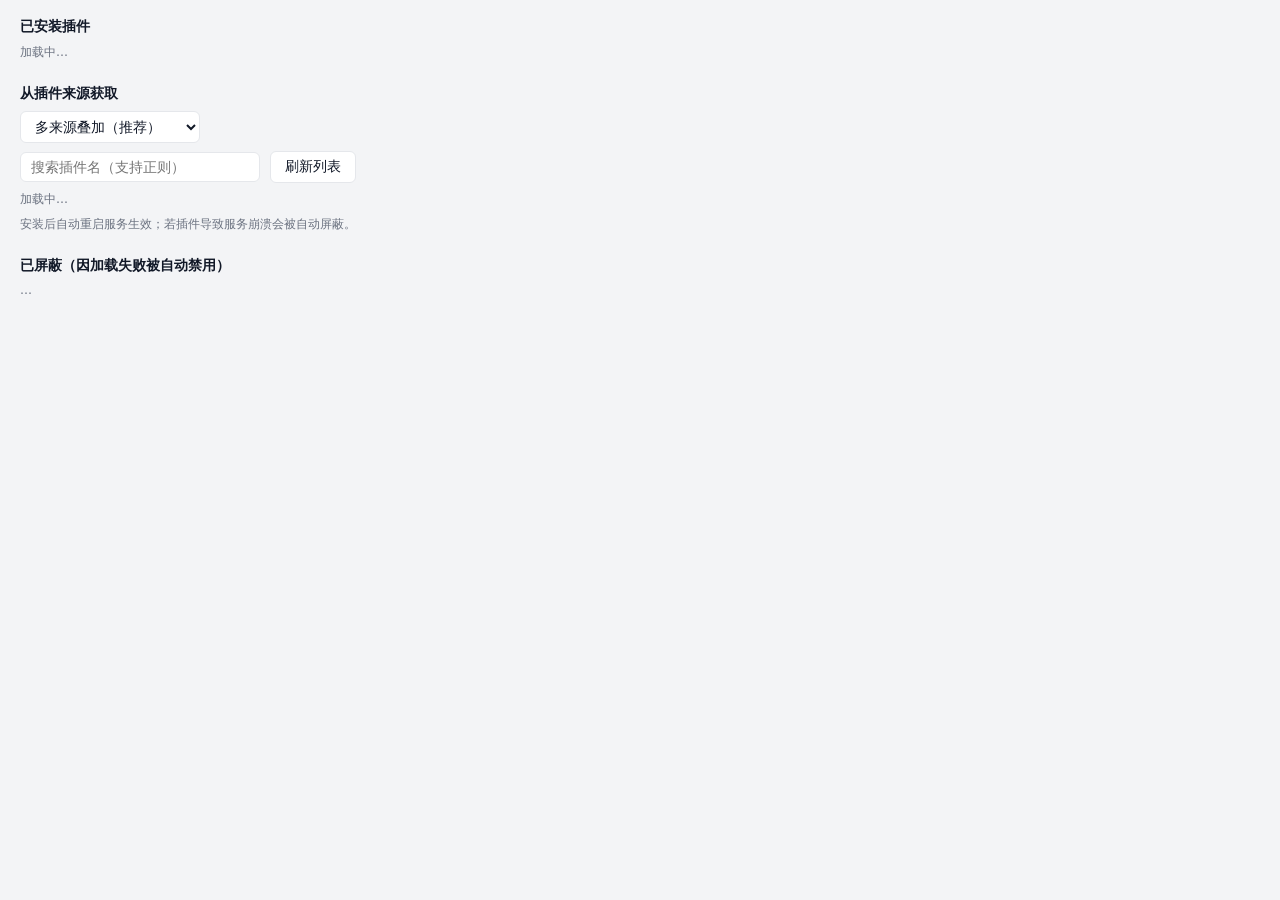
==== ui/plugins.html @ 952570c7 "v1.0.0：整个项目从 C#/WinUI 3 重写为 Rust + Tauri 2 - Rust 后端：进程管理/定位/暂存安装升级/多源测速/插件市场/崩溃自愈，与 0.7.2 功能对齐 - 前端" ====
<!DOCTYPE html>
<html lang="zh-CN">
<head>
  <meta charset="UTF-8" />
  <meta name="viewport" content="width=device-width, initial-scale=1.0" />
  <title>插件管理 — DeepSeek Harness</title>
  <link rel="stylesheet" href="style.css" />
</head>
<body>
  <div class="page">
    <!-- 已安装 -->
    <div class="section">
      <h2>已安装插件</h2>
      <div class="status-line" id="installedStatus">加载中…</div>
      <div id="installedList"></div>
    </div>

    <!-- 来源与搜索 -->
    <div class="section">
      <h2>从插件来源获取</h2>
      <div class="row" style="margin-bottom:8px">
        <select id="modeSelect" style="width:180px">
          <option value="multi">多来源叠加（推荐）</option>
          <option value="single">单来源</option>
        </select>
        <select id="singleSource" style="width:170px; display:none"></select>
        <div class="row" id="multiSources"></div>
      </div>
      <div class="row">
        <input type="text" id="searchBox" placeholder="搜索插件名（支持正则）" style="width:240px" />
        <button id="btnRefresh">刷新列表</button>
      </div>
      <div class="status-line" id="remoteStatus" style="margin-top:8px">加载中…</div>
      <div class="hint">安装后自动重启服务生效；若插件导致服务崩溃会被自动屏蔽。</div>
      <div id="remoteList"></div>
    </div>

    <!-- 已屏蔽 -->
    <div class="section">
      <h2>已屏蔽（因加载失败被自动禁用）</h2>
      <div class="status-line" id="disabledStatus">…</div>
      <div id="disabledList"></div>
    </div>
  </div>

  <script src="app.js"></script>
  <script>
    const BUILTIN = new Set();
    let settings = null;
    let currentPlugins = [];
    let listHeader = '';
    let loading = false;

    function statusLine(id, text) { el(id).textContent = text; }

    // ── 已安装 / 已屏蔽 ─────────────────────────────
    async function renderInstalled() {
      const installed = await call('plugins_installed');
      if (!installed.length) { statusLine('installedStatus', '无'); el('installedList').innerHTML = ''; return; }
      statusLine('installedStatus', `${installed.length} 个（含内置模板 bundle）`);
      const list = el('installedList');
      list.innerHTML = '';
      for (const pkg of installed) {
        const isBuiltin = BUILTIN.has(pkg);
        const card = document.createElement('div');
        card.className = 'card';
        const left = document.createElement('div');
        left.className = 'grow';
        left.innerHTML = `<div class="name">${esc(pkg)}</div>`;
        const btns = document.createElement('div');
        btns.className = 'btns';
        if (isBuiltin) {
          const badge = document.createElement('span');
          badge.className = 'badge builtin';
          badge.textContent = '内置';
          btns.appendChild(badge);
        }
        const btn = document.createElement('button');
        btn.className = 'small';
        btn.textContent = '卸载';
        btn.disabled = isBuiltin;
        btn.addEventListener('click', () => pluginAction(btn, 'plugin_remove', { package_name: pkg }, '卸载中…', '已卸载 ✓', `卸载 ${pkg} 失败`, () => renderInstalled()));
        btns.appendChild(btn);
        card.appendChild(left);
        card.appendChild(btns);
        list.appendChild(card);
      }
    }

    function renderDisabled() {
      const disabled = (settings?.DisabledPlugins || []).filter(Boolean);
      if (!disabled.length) { statusLine('disabledStatus', '无'); el('disabledList').innerHTML = ''; return; }
      statusLine('disabledStatus', `${disabled.length} 个插件被屏蔽`);
      const list = el('disabledList');
      list.innerHTML = '';
      for (const pkg of disabled) {
        const card = document.createElement('div');
        card.className = 'card';
        const left = document.createElement('div');
        left.className = 'grow';
        left.innerHTML = `<div class="name">${esc(pkg)}</div>`;
        const btns = document.createElement('div');
        btns.className = 'btns';
        const btn = document.createElement('button');
        btn.className = 'small';
        btn.textContent = '恢复';
        btn.addEventListener('click', () => pluginAction(btn, 'plugin_restore', { package_name: pkg }, '恢复中…', '已恢复 ✓', `恢复 ${pkg} 失败`, async () => { settings = await call('get_settings'); renderDisabled(); }));
        btns.appendChild(btn);
        card.appendChild(left);
        card.appendChild(btns);
        list.appendChild(card);
      }
    }

    // ── 来源控件 ───────────────────────────────────
    async function buildSourceControls(sources) {
      const single = el('singleSource');
      const multi = el('multiSources');
      single.innerHTML = '';
      multi.innerHTML = '';
      for (const s of sources) {
        const opt = document.createElement('option');
        opt.value = s.id; opt.textContent = s.name;
        single.appendChild(opt);

        const t = document.createElement('span');
        t.className = 'toggle' + (settings.EnabledPluginSources.includes(s.id) ? ' on' : '');
        t.innerHTML = `<span class="dot"></span>${esc(s.name)}`;
        t.addEventListener('click', async () => {
          const id = s.id;
          const on = !settings.EnabledPluginSources.includes(id);
          if (on) settings.EnabledPluginSources.push(id);
          else settings.EnabledPluginSources = settings.EnabledPluginSources.filter((x) => x !== id);
          t.classList.toggle('on', on);
          await call('save_settings_quiet', { settings });
          loadRemote();
        });
        multi.appendChild(t);
      }
      single.value = settings.SelectedPluginSource;
      single.addEventListener('change', async () => {
        settings.SelectedPluginSource = single.value;
        await call('save_settings_quiet', { settings });
        loadRemote();
      });
      el('modeSelect').value = settings.PluginSourceMode === 'single' ? 'single' : 'multi';
      el('modeSelect').addEventListener('change', async () => {
        settings.PluginSourceMode = el('modeSelect').value;
        await call('save_settings_quiet', { settings });
        updateSourceVisibility();
        loadRemote();
      });
      updateSourceVisibility();
    }

    function updateSourceVisibility() {
      const isMulti = settings.PluginSourceMode !== 'single';
      el('singleSource').style.display = isMulti ? 'none' : '';
      el('multiSources').style.display = isMulti ? '' : 'none';
    }

    // ── 远程列表 ───────────────────────────────────
    async function loadRemote() {
      if (loading) return;
      loading = true;
      el('btnRefresh').disabled = true;
      statusLine('remoteStatus', '正在获取插件…');
      try {
        const resp = await call('plugins_fetch');
        currentPlugins = resp.plugins;
        if (resp.from_cache) {
          listHeader = `所有插件源均获取失败，已显示本地缓存（保存于 ${resp.cache_saved_at}）。`;
        } else {
          const failedNote = resp.failed_sources.length ? `（获取失败：${resp.failed_sources.join('、')}）` : '';
          listHeader = `共 ${resp.plugins.length} 个插件，来自：${resp.source_names.join('、')}${failedNote}`;
        }
      } catch (e) {
        listHeader = `获取插件出错：${e}`;
      }
      loading = false;
      el('btnRefresh').disabled = false;
      applySearchFilter();
    }

    function applySearchFilter() {
      const pattern = el('searchBox').value.trim();
      let list = currentPlugins;
      let invalid = false;
      if (pattern) {
        try {
          const re = new RegExp(pattern, 'i');
          list = list.filter((p) => re.test(p.packageName));
        } catch {
          invalid = true;
        }
      }
      const container = el('remoteList');
      container.innerHTML = '';
      for (const p of list) container.appendChild(remoteRow(p));
      statusLine(
        'remoteStatus',
        listHeader + (invalid ? ' · 正则无效，已显示全部' : pattern ? ` · 搜索命中 ${list.length} 个` : '')
      );
    }

    function remoteRow(p) {
      const card = document.createElement('div');
      card.className = 'card';
      const left = document.createElement('div');
      left.className = 'grow';
      const metaParts = [];
      if (p.Sources?.length) metaParts.push(`来源：${p.Sources.join('、')}`);
      if (p.RepoFullName) metaParts.push(p.RepoFullName);
      if (p.Stars > 0) metaParts.push(`⭐${p.Stars}`);
      if (p.Score > 0) metaParts.push(`实用分 ${p.Score}`);
      if (p.NeedsConfig) metaParts.push('需配置');
      left.innerHTML =
        `<div class="name">${esc(p.PackageName)}</div>` +
        `<div class="meta">${esc(metaParts.join(' · '))}</div>` +
        `<div class="desc">${esc(p.Description || '（无描述）')}</div>`;

      const btns = document.createElement('div');
      btns.className = 'btns';
      if (p.RepoUrl) {
        const gh = document.createElement('button');
        gh.className = 'small';
        gh.textContent = 'GitHub';
        gh.addEventListener('click', () => call('open_external', { url: p.RepoUrl }));
        btns.appendChild(gh);
      }
      const install = document.createElement('button');
      install.className = 'small primary';
      install.textContent = '安装';
      install.addEventListener('click', () =>
        pluginAction(install, 'plugin_install', { install_spec: p.InstallSpec, package_name: p.PackageName },
          '安装中…', '已安装 ✓', `安装 ${p.PackageName} 失败`,
          async () => { settings = await call('get_settings'); renderDisabled(); renderInstalled(); })
      );
      btns.appendChild(install);

      card.appendChild(left);
      card.appendChild(btns);
      return card;
    }

    // ── 通用动作 ───────────────────────────────────
    async function pluginAction(btn, cmd, args, busyText, doneText, failTitle, after) {
      const orig = btn.textContent;
      btn.disabled = true;
      btn.textContent = busyText;
      try {
        const result = await call(cmd, args);
        if (result.success) {
          btn.textContent = doneText;
          await after();
          setTimeout(() => { btn.textContent = orig; btn.disabled = false; }, 1500);
        } else {
          statusLine('remoteStatus', `${failTitle}：${firstLine(result.output) || '（无输出）'}`);
          logTail(result.output);
          btn.textContent = orig;
          btn.disabled = false;
        }
      } catch (e) {
        statusLine('remoteStatus', `出错：${e}`);
        btn.textContent = orig;
        btn.disabled = false;
      }
    }

    function firstLine(text) {
      return (text || '').split('\n').find((l) => l.trim()) || '';
    }
    function logTail(text) {
      console.log('--- dsh plugin 输出 ---\n' + text);
    }

    function esc(s) {
      return String(s ?? '').replace(/[&<>"']/g, (c) => ({
        '&': '&amp;', '<': '&lt;', '>': '&gt;', '"': '&quot;', "'": '&#39;',
      }[c]));
    }

    async function init() {
      BUILTIN.add(...(await call('builtin_bundles')));
      settings = await call('get_settings');
      await buildSourceControls(await call('plugin_sources'));
      await renderInstalled();
      renderDisabled();
      await loadRemote();

      el('btnRefresh').addEventListener('click', loadRemote);
      el('searchBox').addEventListener('input', applySearchFilter);
      // 插件可能因崩溃自愈等被改动：窗口聚焦时刷新列表
      window.addEventListener('focus', async () => {
        settings = await call('get_settings');
        renderDisabled();
        renderInstalled();
      });
    }

    document.addEventListener('DOMContentLoaded', init);
  </script>
</body>
</html>
---- ui/style.css ----
/* DeepSeek Harness 桌面客户端（Rust/Tauri 版）共享样式 */

:root {
  --bg: #f3f4f6;
  --card: #ffffff;
  --text: #111827;
  --text-dim: #6b7280;
  --accent: #3b82f6;
  --accent-hover: #2563eb;
  --border: #e5e7eb;
  --danger: #dc2626;
  --ok: #059669;
  --log-bg: #0b0e14;
  --log-border: #2a313a;
  --log-header: #11161d;
  --log-text: #e6edf3;
  --log-dim: #8b949e;
}

* { box-sizing: border-box; margin: 0; padding: 0; }

html, body { height: 100%; }

body {
  font-family: "Segoe UI", "Microsoft YaHei UI", "PingFang SC", system-ui, sans-serif;
  background: var(--bg);
  color: var(--text);
  font-size: 14px;
  display: flex;
  flex-direction: column;
  overflow: hidden;
}

button {
  font: inherit;
  padding: 6px 14px;
  border-radius: 6px;
  border: 1px solid var(--border);
  background: var(--card);
  color: var(--text);
  cursor: pointer;
  transition: background 0.12s;
}
button:hover:not(:disabled) { background: #eef2f7; }
button:disabled { opacity: 0.5; cursor: default; }
button.primary {
  background: var(--accent);
  border-color: var(--accent);
  color: #fff;
}
button.primary:hover:not(:disabled) { background: var(--accent-hover); }
button.danger-text { color: var(--danger); }
button.small { padding: 3px 10px; font-size: 12px; }

input[type="text"], select {
  font: inherit;
  padding: 6px 10px;
  border: 1px solid var(--border);
  border-radius: 6px;
  background: var(--card);
  color: var(--text);
  width: 100%;
}
input:focus, select:focus { outline: 2px solid #bfdbfe; border-color: var(--accent); }

/* ── 状态页（index / log）── */

.status-wrap {
  flex: 1;
  display: flex;
  flex-direction: column;
  align-items: center;
  justify-content: center;
  gap: 14px;
  padding: 24px;
  overflow-y: auto;
}

.spin {
  width: 44px;
  height: 44px;
  border: 4px solid #d1d5db;
  border-top-color: var(--accent);
  border-radius: 50%;
  animation: spin 1s linear infinite;
}
@keyframes spin { to { transform: rotate(360deg); } }

.status-title { font-size: 19px; font-weight: 600; text-align: center; }
.status-title.error { color: var(--danger); }
.status-detail {
  color: var(--text-dim);
  font-size: 12.5px;
  text-align: center;
  white-space: pre-wrap;
  max-width: 640px;
  line-height: 1.6;
}

.actions { display: flex; gap: 10px; }

.log-console {
  width: min(760px, 92vw);
  background: var(--log-bg);
  border: 1px solid var(--log-border);
  border-radius: 8px;
  overflow: hidden;
  display: flex;
  flex-direction: column;
}
.log-console-header {
  display: flex;
  align-items: center;
  justify-content: space-between;
  background: var(--log-header);
  padding: 6px 12px;
  color: var(--log-dim);
  font-size: 11px;
  font-weight: 600;
}
.log-console-header button {
  background: transparent;
  border: 1px solid var(--log-border);
  color: var(--log-dim);
  font-size: 11px;
  padding: 2px 10px;
}
.log-console pre {
  padding: 10px 12px;
  font-family: Consolas, "Cascadia Mono", monospace;
  font-size: 11.5px;
  line-height: 1.55;
  color: var(--log-text);
  white-space: pre-wrap;
  word-break: break-all;
  max-height: 260px;
  overflow-y: auto;
  user-select: text;
}
.log-console.expanded pre { max-height: none; flex: 1; }

.status-footer {
  padding: 8px 16px;
  color: var(--text-dim);
  font-size: 11px;
  display: flex;
  justify-content: space-between;
  border-top: 1px solid var(--border);
  background: var(--card);
}

/* ── 插件 / 设置窗口 ── */

.page {
  flex: 1;
  overflow-y: auto;
  padding: 18px 20px;
  display: flex;
  flex-direction: column;
  gap: 16px;
}

.section h2 { font-size: 14px; font-weight: 600; margin-bottom: 8px; }
.section .hint { font-size: 11.5px; color: var(--text-dim); margin-bottom: 8px; line-height: 1.5; }
.section .status-line { font-size: 12px; color: var(--text-dim); margin-bottom: 8px; }

.card {
  background: var(--card);
  border: 1px solid var(--border);
  border-radius: 8px;
  padding: 10px 12px;
  display: flex;
  align-items: center;
  gap: 10px;
}
.card + .card { margin-top: 8px; }
.card .grow { flex: 1; min-width: 0; }
.card .name { font-weight: 600; overflow: hidden; text-overflow: ellipsis; white-space: nowrap; }
.card .meta { font-size: 11px; color: var(--text-dim); margin-top: 2px; overflow: hidden; text-overflow: ellipsis; white-space: nowrap; }
.card .desc { font-size: 12px; color: #4b5563; margin-top: 3px; }
.card .btns { display: flex; gap: 6px; flex-shrink: 0; }

.row { display: flex; gap: 10px; align-items: center; flex-wrap: wrap; }
.row label { font-size: 13px; }

.toggle {
  display: inline-flex;
  align-items: center;
  gap: 8px;
  padding: 4px 10px;
  border: 1px solid var(--border);
  border-radius: 999px;
  background: var(--card);
  font-size: 12.5px;
  cursor: pointer;
  user-select: none;
}
.toggle.on { background: #dbeafe; border-color: #93c5fd; color: #1d4ed8; }
.toggle .dot { width: 8px; height: 8px; border-radius: 50%; background: #9ca3af; }
.toggle.on .dot { background: var(--accent); }

.field { display: flex; flex-direction: column; gap: 6px; }
.field > label { font-size: 13px; font-weight: 600; }
.field .note { font-size: 11.5px; color: var(--text-dim); line-height: 1.5; }
.field .btns { display: flex; gap: 8px; }

.badge {
  display: inline-block;
  font-size: 10.5px;
  padding: 1px 7px;
  border-radius: 999px;
  background: #e5e7eb;
  color: #4b5563;
  margin-right: 4px;
}
.badge.builtin { background: #fef3c7; color: #92400e; }
.badge.source { background: #dbeafe; color: #1e40af; }

.empty { color: var(--text-dim); font-size: 12.5px; padding: 4px 0; }

.spacer { flex: 1; }
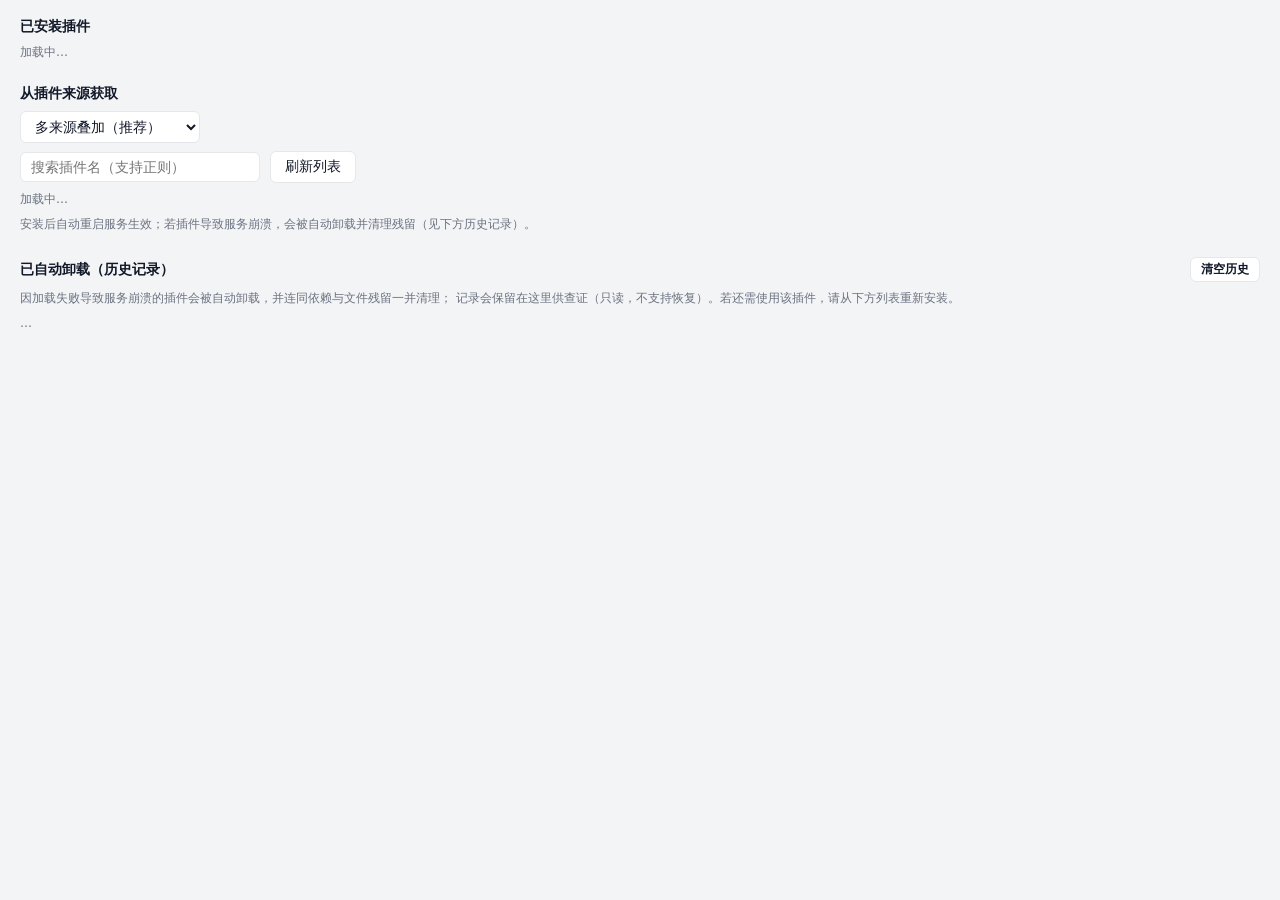
==== commit 3b5b98cd: "feat(plugins): 崩溃插件自动卸载+残留彻底清理，屏蔽列表改为只读历史 (v1.0.4) 崩溃处理从「屏蔽」改为「真卸载」，不再保留黑名单，避免恢复后原地再崩。  新增 plugins::" ====
--- a/ui/plugins.html
+++ b/ui/plugins.html
@@ -31,13 +31,18 @@
         <button id="btnRefresh">刷新列表</button>
       </div>
       <div class="status-line" id="remoteStatus" style="margin-top:8px">加载中…</div>
-      <div class="hint">安装后自动重启服务生效；若插件导致服务崩溃会被自动屏蔽。</div>
+      <div class="hint">安装后自动重启服务生效；若插件导致服务崩溃，会被自动卸载并清理残留（见下方历史记录）。</div>
       <div id="remoteList"></div>
     </div>
 
-    <!-- 已屏蔽 -->
+    <!-- 已自动卸载（历史记录，只读） -->
     <div class="section">
-      <h2>已屏蔽（因加载失败被自动禁用）</h2>
+      <h2 style="display:flex;align-items:center;justify-content:space-between">
+        <span>已自动卸载（历史记录）</span>
+        <button class="small" id="btnClearDisabled">清空历史</button>
+      </h2>
+      <div class="hint">因加载失败导致服务崩溃的插件会被自动卸载，并连同依赖与文件残留一并清理；
+        记录会保留在这里供查证（只读，不支持恢复）。若还需使用该插件，请从下方列表重新安装。</div>
       <div class="status-line" id="disabledStatus">…</div>
       <div id="disabledList"></div>
     </div>
@@ -53,7 +58,7 @@
 
     function statusLine(id, text) { el(id).textContent = text; }
 
-    // ── 已安装 / 已屏蔽 ─────────────────────────────
+    // ── 已安装 / 已自动卸载历史 ─────────────────────
     async function renderInstalled() {
       const installed = await call('plugins_installed');
       if (!installed.length) { statusLine('installedStatus', '无'); el('installedList').innerHTML = ''; return; }
@@ -89,8 +94,10 @@
 
     function renderDisabled() {
       const disabled = (settings?.DisabledPlugins || []).filter(Boolean);
-      if (!disabled.length) { statusLine('disabledStatus', '无'); el('disabledList').innerHTML = ''; return; }
-      statusLine('disabledStatus', `${disabled.length} 个插件被屏蔽`);
+      const clearBtn = el('btnClearDisabled');
+      if (clearBtn) clearBtn.disabled = !disabled.length;
+      if (!disabled.length) { statusLine('disabledStatus', '暂无记录'); el('disabledList').innerHTML = ''; return; }
+      statusLine('disabledStatus', `${disabled.length} 条记录（已卸载并清理残留）`);
       const list = el('disabledList');
       list.innerHTML = '';
       for (const pkg of disabled) {
@@ -98,14 +105,14 @@
         card.className = 'card';
         const left = document.createElement('div');
         left.className = 'grow';
-        left.innerHTML = `<div class="name">${esc(pkg)}</div>`;
+        left.innerHTML = `<div class="name">${esc(pkg)}</div>` +
+          `<div class="meta">已自动卸载 · 依赖与文件残留已清理</div>`;
         const btns = document.createElement('div');
         btns.className = 'btns';
-        const btn = document.createElement('button');
-        btn.className = 'small';
-        btn.textContent = '恢复';
-        btn.addEventListener('click', () => pluginAction(btn, 'plugin_restore', { package_name: pkg }, '恢复中…', '已恢复 ✓', `恢复 ${pkg} 失败`, async () => { settings = await call('get_settings'); renderDisabled(); }));
-        btns.appendChild(btn);
+        const badge = document.createElement('span');
+        badge.className = 'badge builtin';
+        badge.textContent = '历史';
+        btns.appendChild(badge);
         card.appendChild(left);
         card.appendChild(btns);
         list.appendChild(card);
@@ -232,7 +239,7 @@
       install.className = 'small primary';
       install.textContent = '安装';
       install.addEventListener('click', () =>
-        pluginAction(install, 'plugin_install', { install_spec: p.InstallSpec, package_name: p.PackageName },
+        pluginAction(install, 'plugin_install', { install_spec: p.InstallSpec },
           '安装中…', '已安装 ✓', `安装 ${p.PackageName} 失败`,
           async () => { settings = await call('get_settings'); renderDisabled(); renderInstalled(); })
       );
@@ -290,6 +297,11 @@
 
       el('btnRefresh').addEventListener('click', loadRemote);
       el('searchBox').addEventListener('input', applySearchFilter);
+      el('btnClearDisabled').addEventListener('click', async () => {
+        await call('clear_disabled_history');
+        settings = await call('get_settings');
+        renderDisabled();
+      });
       // 插件可能因崩溃自愈等被改动：窗口聚焦时刷新列表
       window.addEventListener('focus', async () => {
         settings = await call('get_settings');
